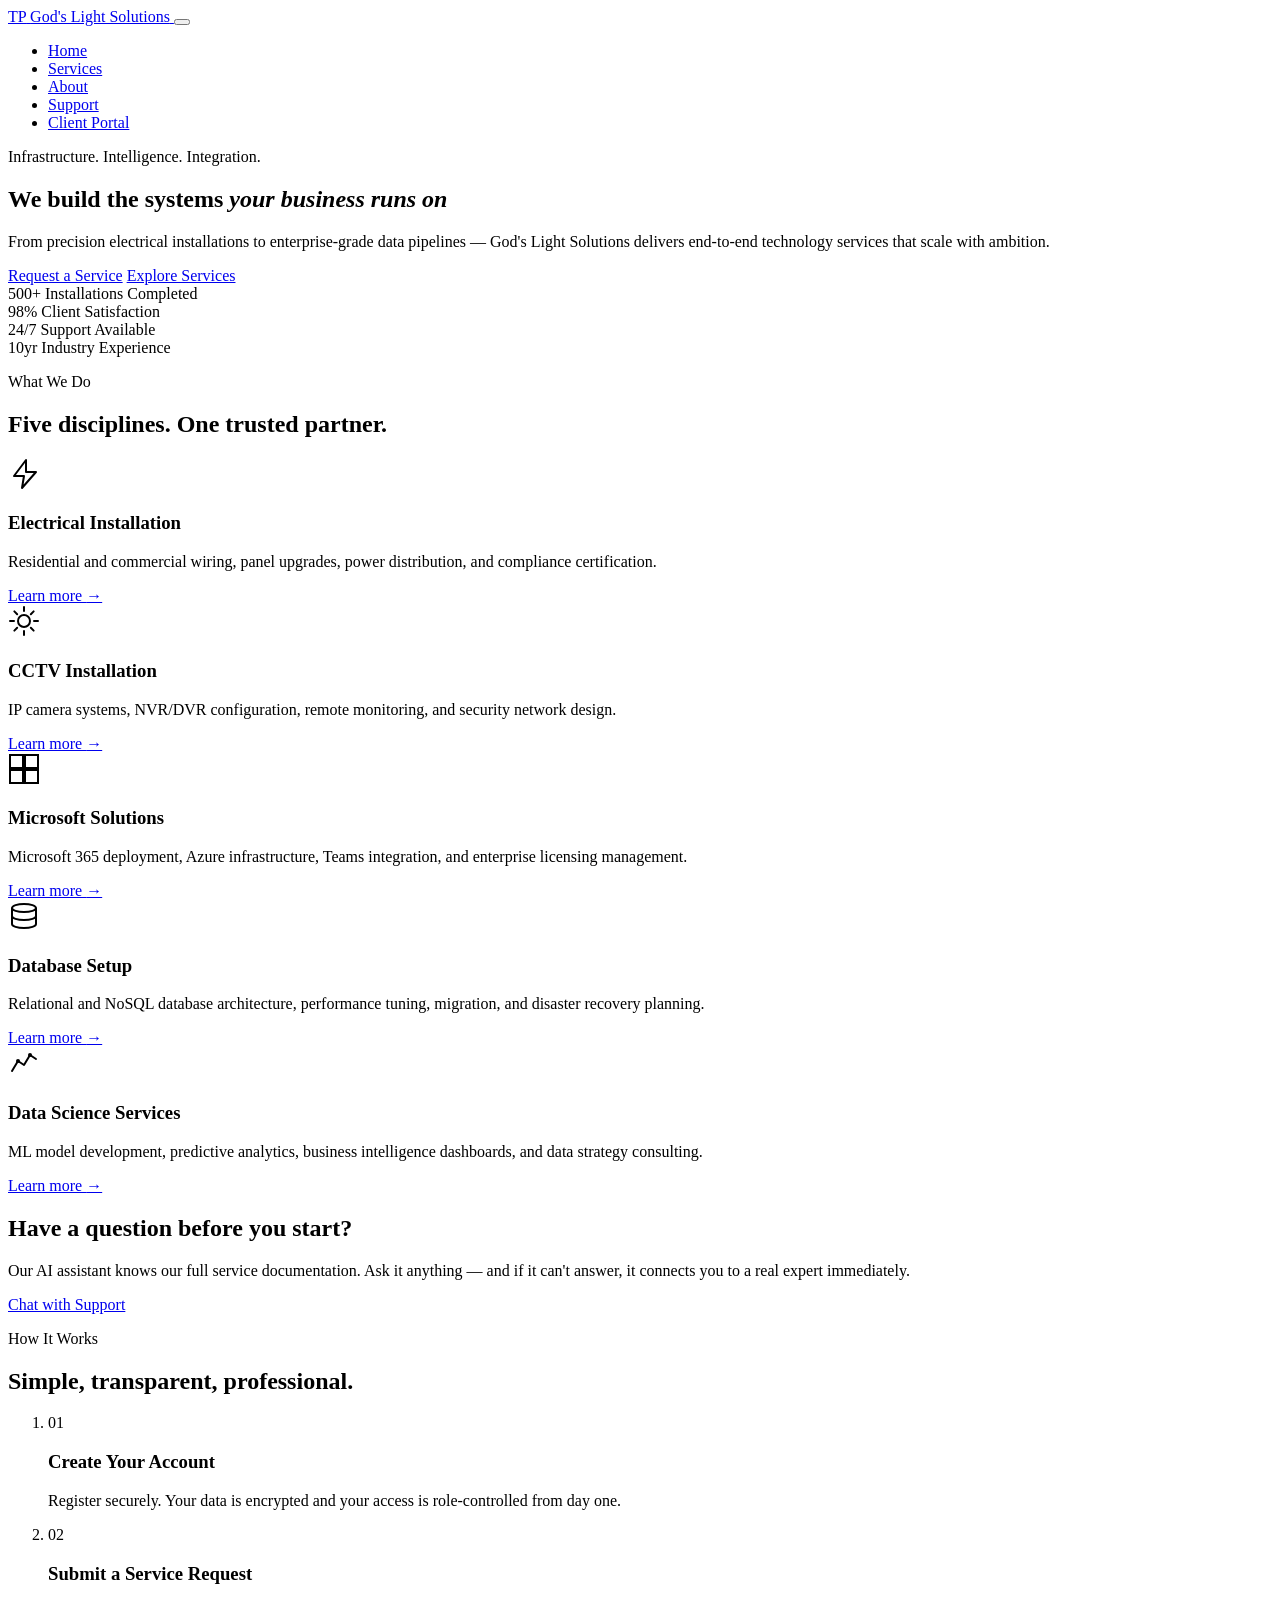
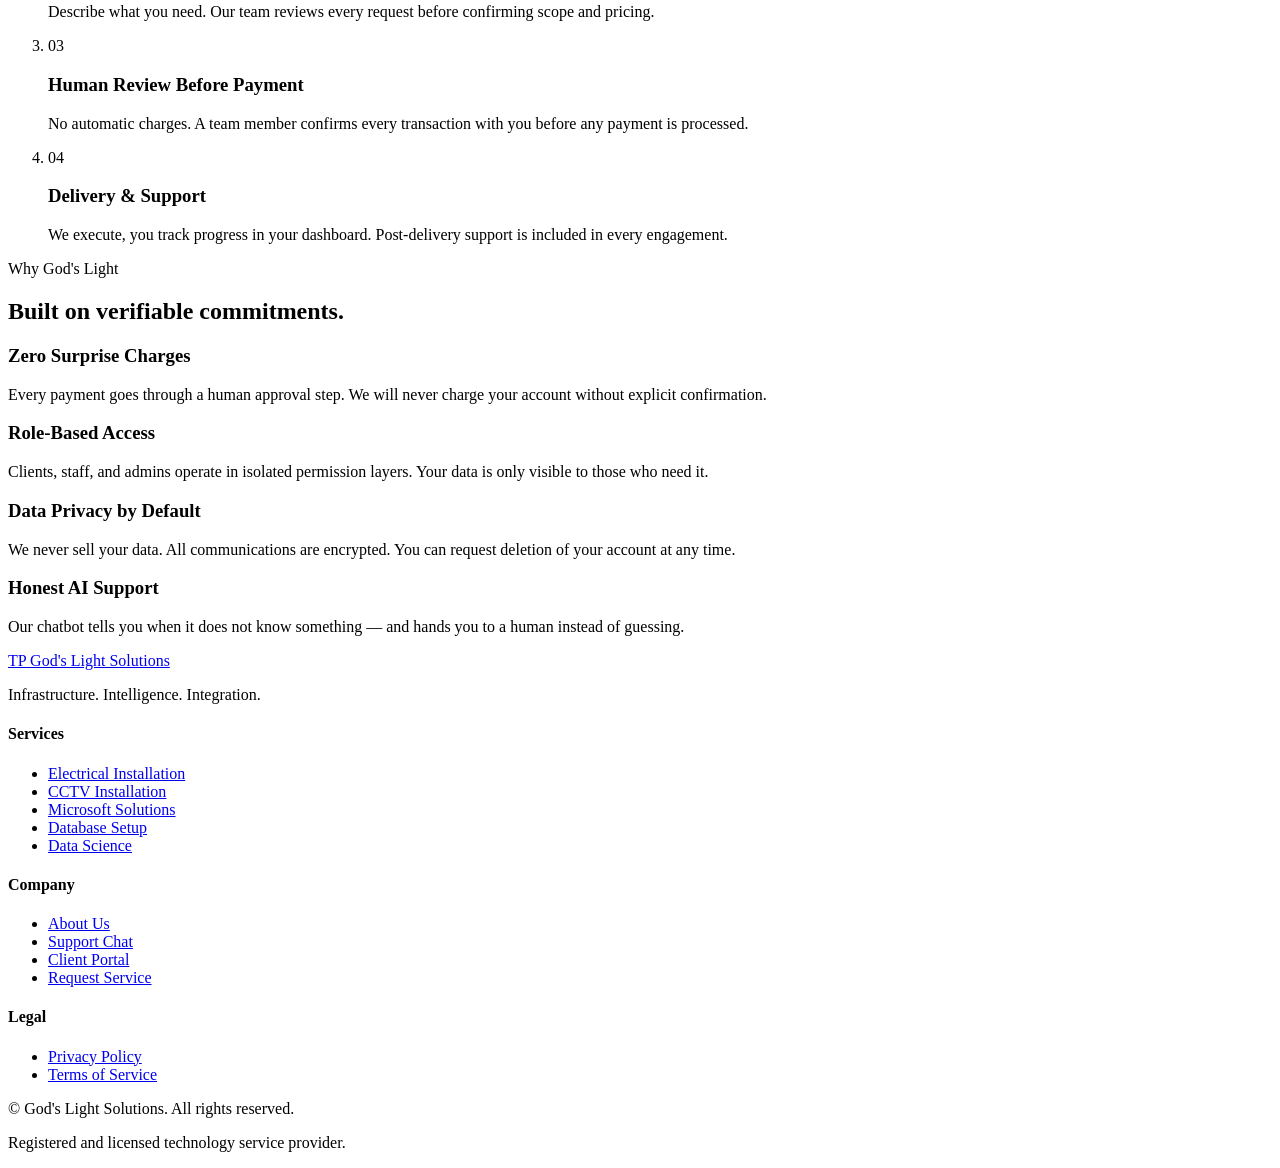
==== html/index.html @ 36967e8c "Branched the folders to be separated into accommodating the differeant files" ====
<!DOCTYPE html>
<html lang="en">
<head>
  <meta charset="UTF-8" />
  <meta name="viewport" content="width=device-width, initial-scale=1.0" />
  <meta name="description" content="God's Light Solutions - Professional Electrical, CCTV, Microsoft, Database, and Data Science Services" />
  <meta name="robots" content="index, follow" />
  <title>God's Light Solutions | Professional Tech Services</title>
  <link rel="stylesheet" href="../css/global.css" />
  <link rel="stylesheet" href="../css/index.css" />
  <link rel="preconnect" href="https://fonts.googleapis.com" />
  <link href="https://fonts.googleapis.com/css2?family=Space+Grotesk:wght@300;400;500;600;700&family=Instrument+Serif:ital@0;1&display=swap" rel="stylesheet" />
</head>
<body>

  <header class="site-header" id="site-header">
    <nav class="nav-container">
      <a href="index.html" class="nav-logo" aria-label="God's Light Solutions Home">
        <span class="logo-mark">TP</span>
        <span class="logo-text">God's Light Solutions</span>
      </a>
      <button class="nav-toggle" id="nav-toggle" aria-label="Toggle navigation" aria-expanded="false">
        <span class="toggle-bar"></span>
        <span class="toggle-bar"></span>
        <span class="toggle-bar"></span>
      </button>
      <ul class="nav-links" id="nav-links" role="menubar">
        <li role="none"><a href="index.html" class="nav-link active" role="menuitem">Home</a></li>
        <li role="none"><a href="services.html" class="nav-link" role="menuitem">Services</a></li>
        <li role="none"><a href="about.html" class="nav-link" role="menuitem">About</a></li>
        <li role="none"><a href="chat.html" class="nav-link" role="menuitem">Support</a></li>
        <li role="none"><a href="login.html" class="nav-link nav-link--cta" role="menuitem">Client Portal</a></li>
      </ul>
    </nav>
  </header>

  <main>

    <section class="hero" aria-labelledby="hero-heading">
      <div class="hero-grid">
        <div class="hero-content">
          <p class="hero-eyebrow">Infrastructure. Intelligence. Integration.</p>
          <h1 class="hero-heading" id="hero-heading">
            We build the systems <em>your business runs on</em>
          </h1>
          <p class="hero-body">
            From precision electrical installations to enterprise-grade data pipelines — God's Light Solutions delivers end-to-end technology services that scale with ambition.
          </p>
          <div class="hero-actions">
            <a href="request.html" class="btn btn--primary">Request a Service</a>
            <a href="services.html" class="btn btn--ghost">Explore Services</a>
          </div>
        </div>
        <div class="hero-visual" aria-hidden="true">
          <div class="hero-stat-grid">
            <div class="stat-card">
              <span class="stat-number">500+</span>
              <span class="stat-label">Installations Completed</span>
            </div>
            <div class="stat-card">
              <span class="stat-number">98%</span>
              <span class="stat-label">Client Satisfaction</span>
            </div>
            <div class="stat-card">
              <span class="stat-number">24/7</span>
              <span class="stat-label">Support Available</span>
            </div>
            <div class="stat-card">
              <span class="stat-number">10yr</span>
              <span class="stat-label">Industry Experience</span>
            </div>
          </div>
        </div>
      </div>
    </section>

    <section class="services-overview" aria-labelledby="services-heading">
      <div class="container">
        <div class="section-header">
          <p class="section-eyebrow">What We Do</p>
          <h2 class="section-heading" id="services-heading">Five disciplines. One trusted partner.</h2>
        </div>
        <div class="services-grid">
          <article class="service-card" data-service="electrical">
            <div class="service-icon" aria-hidden="true">
              <svg width="32" height="32" viewBox="0 0 32 32" fill="none" xmlns="http://www.w3.org/2000/svg">
                <path d="M18 2L6 18h10l-2 12 14-16H18L18 2z" stroke="currentColor" stroke-width="2" stroke-linejoin="round"/>
              </svg>
            </div>
            <h3 class="service-card__title">Electrical Installation</h3>
            <p class="service-card__body">Residential and commercial wiring, panel upgrades, power distribution, and compliance certification.</p>
            <a href="services.html#electrical" class="service-card__link">Learn more <span aria-hidden="true">→</span></a>
          </article>
          <article class="service-card" data-service="cctv">
            <div class="service-icon" aria-hidden="true">
              <svg width="32" height="32" viewBox="0 0 32 32" fill="none" xmlns="http://www.w3.org/2000/svg">
                <circle cx="16" cy="16" r="6" stroke="currentColor" stroke-width="2"/>
                <path d="M16 2v4M16 26v4M2 16h4M26 16h4M6.34 6.34l2.83 2.83M22.83 22.83l2.83 2.83M6.34 25.66l2.83-2.83M22.83 9.17l2.83-2.83" stroke="currentColor" stroke-width="2" stroke-linecap="round"/>
              </svg>
            </div>
            <h3 class="service-card__title">CCTV Installation</h3>
            <p class="service-card__body">IP camera systems, NVR/DVR configuration, remote monitoring, and security network design.</p>
            <a href="services.html#cctv" class="service-card__link">Learn more <span aria-hidden="true">→</span></a>
          </article>
          <article class="service-card" data-service="microsoft">
            <div class="service-icon" aria-hidden="true">
              <svg width="32" height="32" viewBox="0 0 32 32" fill="none" xmlns="http://www.w3.org/2000/svg">
                <rect x="2" y="2" width="13" height="13" stroke="currentColor" stroke-width="2"/>
                <rect x="17" y="2" width="13" height="13" stroke="currentColor" stroke-width="2"/>
                <rect x="2" y="17" width="13" height="13" stroke="currentColor" stroke-width="2"/>
                <rect x="17" y="17" width="13" height="13" stroke="currentColor" stroke-width="2"/>
              </svg>
            </div>
            <h3 class="service-card__title">Microsoft Solutions</h3>
            <p class="service-card__body">Microsoft 365 deployment, Azure infrastructure, Teams integration, and enterprise licensing management.</p>
            <a href="services.html#microsoft" class="service-card__link">Learn more <span aria-hidden="true">→</span></a>
          </article>
          <article class="service-card" data-service="database">
            <div class="service-icon" aria-hidden="true">
              <svg width="32" height="32" viewBox="0 0 32 32" fill="none" xmlns="http://www.w3.org/2000/svg">
                <ellipse cx="16" cy="8" rx="12" ry="4" stroke="currentColor" stroke-width="2"/>
                <path d="M4 8v8c0 2.21 5.37 4 12 4s12-1.79 12-4V8" stroke="currentColor" stroke-width="2"/>
                <path d="M4 16v8c0 2.21 5.37 4 12 4s12-1.79 12-4v-8" stroke="currentColor" stroke-width="2"/>
              </svg>
            </div>
            <h3 class="service-card__title">Database Setup</h3>
            <p class="service-card__body">Relational and NoSQL database architecture, performance tuning, migration, and disaster recovery planning.</p>
            <a href="services.html#database" class="service-card__link">Learn more <span aria-hidden="true">→</span></a>
          </article>
          <article class="service-card" data-service="datascience">
            <div class="service-icon" aria-hidden="true">
              <svg width="32" height="32" viewBox="0 0 32 32" fill="none" xmlns="http://www.w3.org/2000/svg">
                <polyline points="4,24 10,14 16,18 22,8 28,12" stroke="currentColor" stroke-width="2" stroke-linecap="round" stroke-linejoin="round"/>
                <circle cx="10" cy="14" r="2" fill="currentColor"/>
                <circle cx="22" cy="8" r="2" fill="currentColor"/>
              </svg>
            </div>
            <h3 class="service-card__title">Data Science Services</h3>
            <p class="service-card__body">ML model development, predictive analytics, business intelligence dashboards, and data strategy consulting.</p>
            <a href="services.html#datascience" class="service-card__link">Learn more <span aria-hidden="true">→</span></a>
          </article>
        </div>
      </div>
    </section>

    <section class="cta-band" aria-labelledby="cta-heading">
      <div class="container">
        <div class="cta-inner">
          <div class="cta-copy">
            <h2 class="cta-heading" id="cta-heading">Have a question before you start?</h2>
            <p class="cta-body">Our AI assistant knows our full service documentation. Ask it anything — and if it can't answer, it connects you to a real expert immediately.</p>
          </div>
          <a href="chat.html" class="btn btn--accent">Chat with Support</a>
        </div>
      </div>
    </section>

    <section class="process" aria-labelledby="process-heading">
      <div class="container">
        <div class="section-header">
          <p class="section-eyebrow">How It Works</p>
          <h2 class="section-heading" id="process-heading">Simple, transparent, professional.</h2>
        </div>
        <ol class="process-steps" role="list">
          <li class="process-step">
            <span class="step-index" aria-hidden="true">01</span>
            <div class="step-content">
              <h3 class="step-title">Create Your Account</h3>
              <p class="step-body">Register securely. Your data is encrypted and your access is role-controlled from day one.</p>
            </div>
          </li>
          <li class="process-step">
            <span class="step-index" aria-hidden="true">02</span>
            <div class="step-content">
              <h3 class="step-title">Submit a Service Request</h3>
              <p class="step-body">Describe what you need. Our team reviews every request before confirming scope and pricing.</p>
            </div>
          </li>
          <li class="process-step">
            <span class="step-index" aria-hidden="true">03</span>
            <div class="step-content">
              <h3 class="step-title">Human Review Before Payment</h3>
              <p class="step-body">No automatic charges. A team member confirms every transaction with you before any payment is processed.</p>
            </div>
          </li>
          <li class="process-step">
            <span class="step-index" aria-hidden="true">04</span>
            <div class="step-content">
              <h3 class="step-title">Delivery &amp; Support</h3>
              <p class="step-body">We execute, you track progress in your dashboard. Post-delivery support is included in every engagement.</p>
            </div>
          </li>
        </ol>
      </div>
    </section>

    <section class="trust" aria-labelledby="trust-heading">
      <div class="container">
        <div class="section-header">
          <p class="section-eyebrow">Why God's Light</p>
          <h2 class="section-heading" id="trust-heading">Built on verifiable commitments.</h2>
        </div>
        <div class="trust-grid">
          <div class="trust-item">
            <h3 class="trust-title">Zero Surprise Charges</h3>
            <p class="trust-body">Every payment goes through a human approval step. We will never charge your account without explicit confirmation.</p>
          </div>
          <div class="trust-item">
            <h3 class="trust-title">Role-Based Access</h3>
            <p class="trust-body">Clients, staff, and admins operate in isolated permission layers. Your data is only visible to those who need it.</p>
          </div>
          <div class="trust-item">
            <h3 class="trust-title">Data Privacy by Default</h3>
            <p class="trust-body">We never sell your data. All communications are encrypted. You can request deletion of your account at any time.</p>
          </div>
          <div class="trust-item">
            <h3 class="trust-title">Honest AI Support</h3>
            <p class="trust-body">Our chatbot tells you when it does not know something — and hands you to a human instead of guessing.</p>
          </div>
        </div>
      </div>
    </section>

  </main>

  <footer class="site-footer">
    <div class="container">
      <div class="footer-grid">
        <div class="footer-brand">
          <a href="index.html" class="nav-logo">
            <span class="logo-mark">TP</span>
            <span class="logo-text">God's Light Solutions</span>
          </a>
          <p class="footer-tagline">Infrastructure. Intelligence. Integration.</p>
        </div>
        <nav class="footer-nav" aria-label="Footer navigation">
          <div class="footer-nav-group">
            <h4 class="footer-nav-heading">Services</h4>
            <ul class="footer-nav-list">
              <li><a href="services.html#electrical">Electrical Installation</a></li>
              <li><a href="services.html#cctv">CCTV Installation</a></li>
              <li><a href="services.html#microsoft">Microsoft Solutions</a></li>
              <li><a href="services.html#database">Database Setup</a></li>
              <li><a href="services.html#datascience">Data Science</a></li>
            </ul>
          </div>
          <div class="footer-nav-group">
            <h4 class="footer-nav-heading">Company</h4>
            <ul class="footer-nav-list">
              <li><a href="about.html">About Us</a></li>
              <li><a href="chat.html">Support Chat</a></li>
              <li><a href="login.html">Client Portal</a></li>
              <li><a href="request.html">Request Service</a></li>
            </ul>
          </div>
          <div class="footer-nav-group">
            <h4 class="footer-nav-heading">Legal</h4>
            <ul class="footer-nav-list">
              <li><a href="privacy.html">Privacy Policy</a></li>
              <li><a href="terms.html">Terms of Service</a></li>
            </ul>
          </div>
        </nav>
      </div>
      <div class="footer-bottom">
        <p class="footer-copy">&copy; <span id="footer-year"></span> God's Light Solutions. All rights reserved.</p>
        <p class="footer-legal">Registered and licensed technology service provider.</p>
      </div>
    </div>
  </footer>

  <script src="../js/global.js"></script>
  <script src="../js/index.js"></script>

</body>
</html>
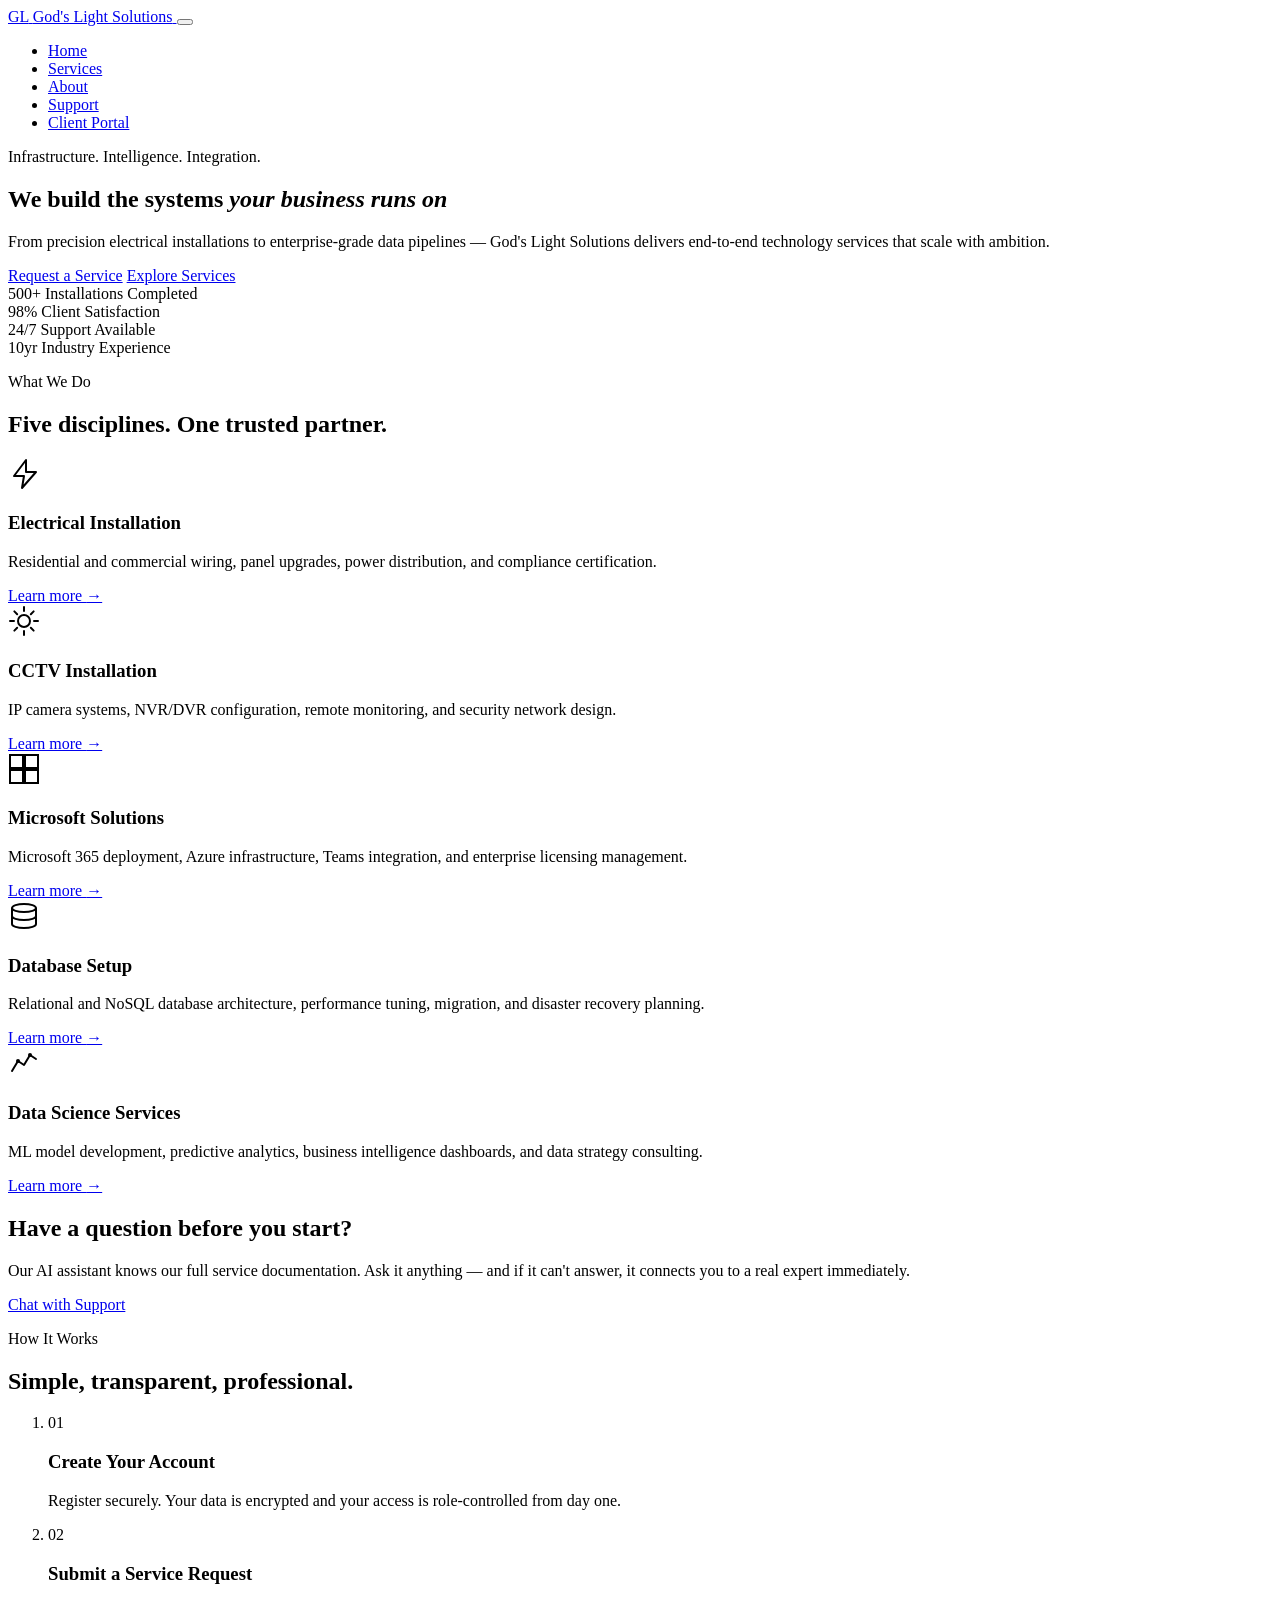
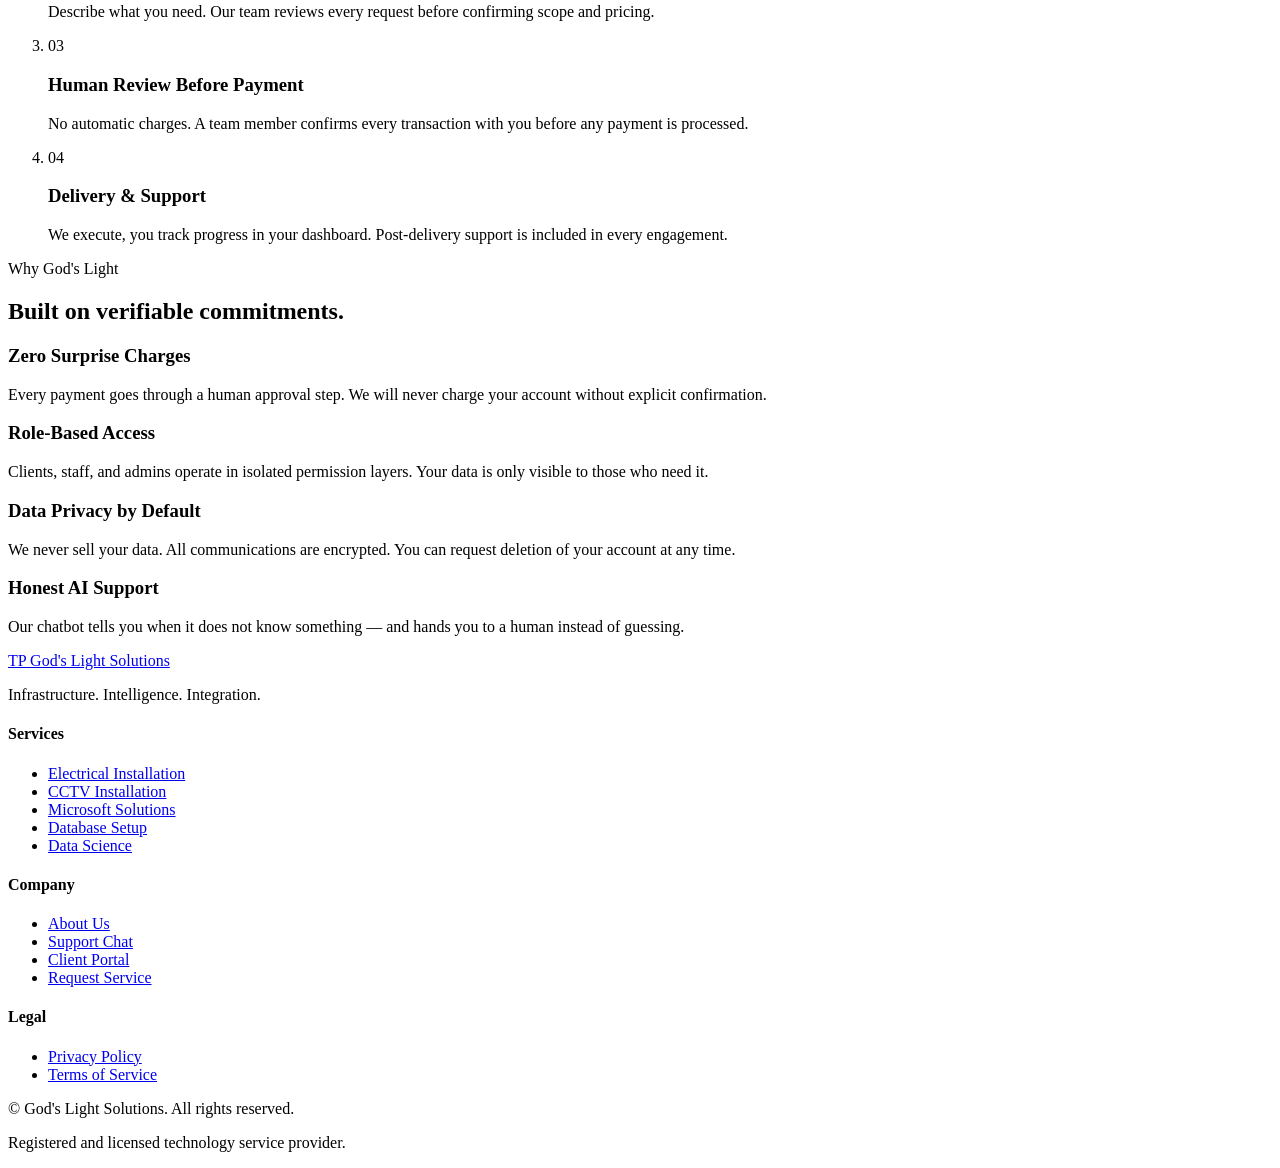
==== commit 361e9b92: "Created the login html file with the scripts and also the authentication css files" ====
--- a/html/index.html
+++ b/html/index.html
@@ -16,7 +16,7 @@
   <header class="site-header" id="site-header">
     <nav class="nav-container">
       <a href="index.html" class="nav-logo" aria-label="God's Light Solutions Home">
-        <span class="logo-mark">TP</span>
+        <span class="logo-mark">GL</span>
         <span class="logo-text">God's Light Solutions</span>
       </a>
       <button class="nav-toggle" id="nav-toggle" aria-label="Toggle navigation" aria-expanded="false">
